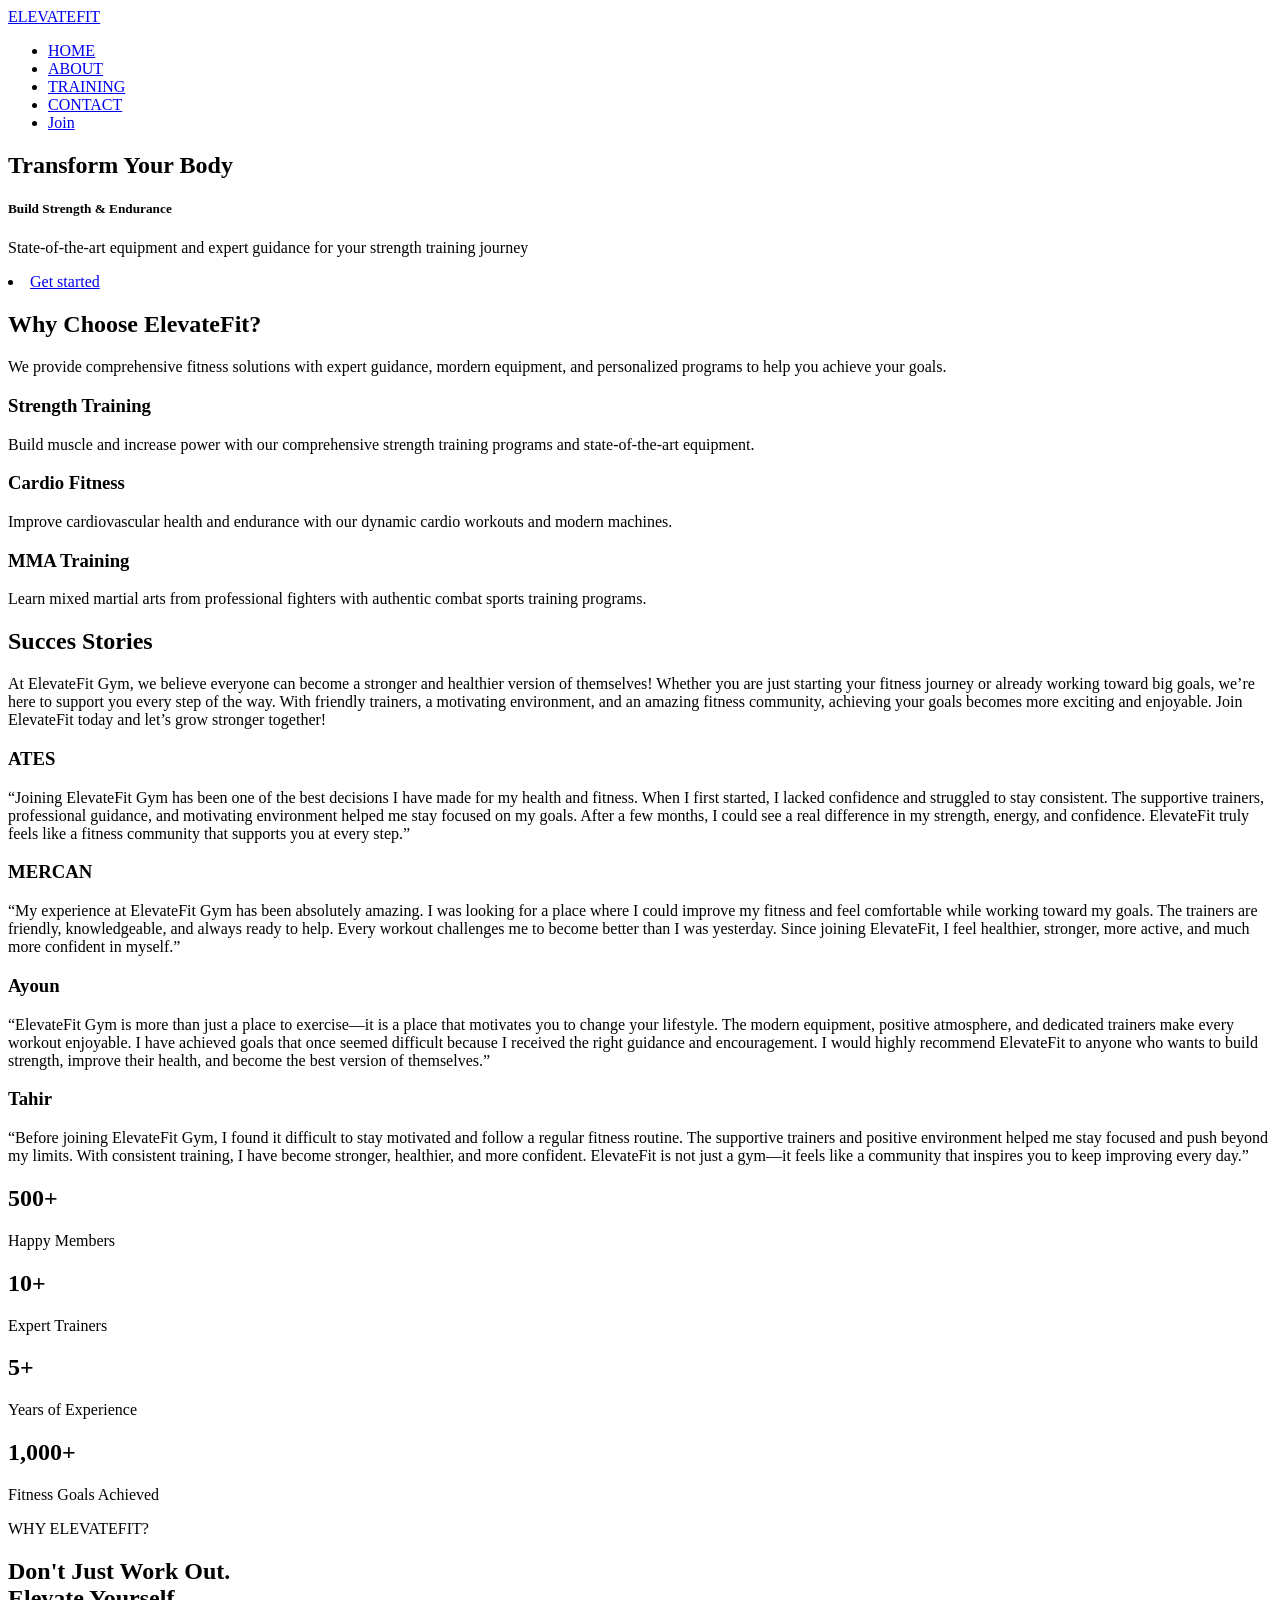
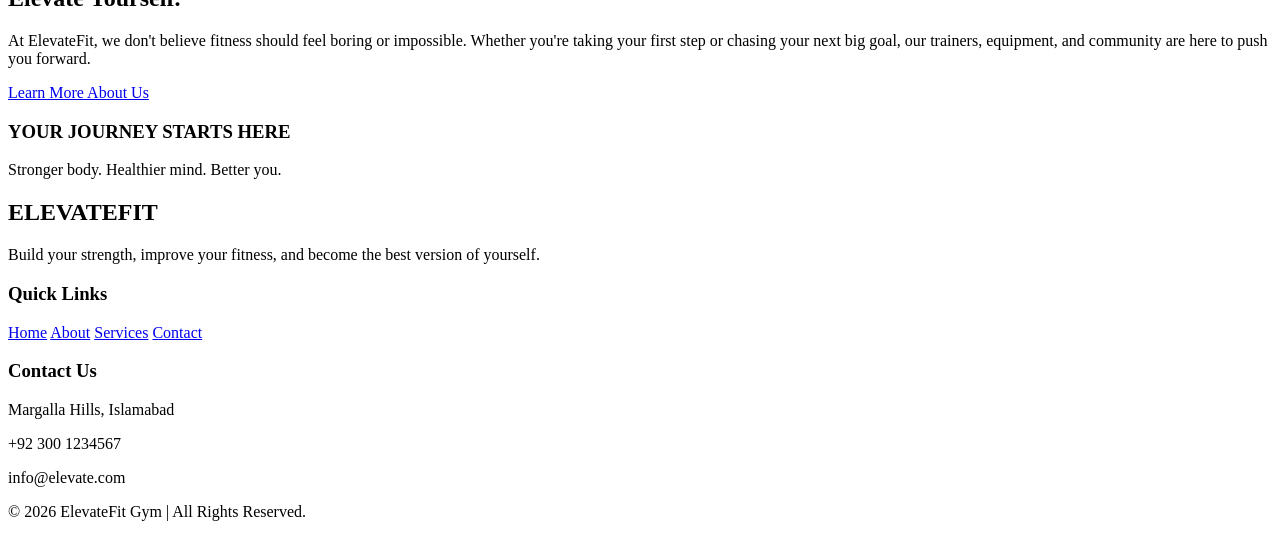
==== index.html @ ddaf230a "Update and rename Home.html to index.html" ====
<!DOCTYPE html>
<html lang="en">
<head>
    <meta charset="UTF-8">
    <meta name="viewport" content="width=device-width, initial-scale=1.0">
    <title>ELEVATEFIT website</title>
    <link rel="stylesheet" href="../css/index.css"> 
</head>
<body>
    <header class="header">
        <nav class="nav-bar">
            <div class="logo">
                <a href="#" ><span>ELEVATE</span>FIT</a>
            </div>
            <div class="nav-links">
                <ul>
                    <li><a href="Home.html">HOME</a></li>
                    <li><a href="About.html">ABOUT</a></li>
                    <li><a href="Traninig.html">TRAINING</a></li>
                    <li><a href="Contact.html">CONTACT</a></li>
                    <li><a href="#join" class="btn">Join</a></li>

                </div>
            </ul>
               </nav>
    </header> 
    <section class="hero">
        <div class="hero-content">
            <h2>Transform Your Body</h2>
            <h5>Build Strength & Endurance</h5>
            <p>State-of-the-art equipment and expert guidance for your strength training journey</p>
             <li><a href="#join" class="btn">Get started</a></li>

        </div>
    </section>
    <section class="highlights-heading">
        <h2>Why Choose ElevateFit?</h2>
        <p>We provide comprehensive fitness solutions with expert guidance, mordern equipment, and personalized programs to help you achieve your goals.</p>
    </section>

    
    <div class="cards-wrapper">
        <div class="highlight-card card-strength">
            <h3> Strength Training</h3>
            <p>Build muscle and increase power with our comprehensive strength training programs and state-of-the-art equipment.</p>
        </div>

        <div class="highlight-card card-cardio">
            <h3>Cardio Fitness</h3>
            <p> Improve cardiovascular health and endurance with our dynamic cardio workouts and modern machines.</p>
        </div>

        <div class="highlight-card card-mma">
            <h3> MMA Training</h3>
            <p>Learn mixed martial arts from professional fighters with authentic combat sports training programs.</p>
        </div>
    </div>

    <section class="success-story"> <!-- fixed typo: succes story -->
        <h2>Succes Stories</h2>
        <p> At ElevateFit Gym, we believe everyone can become a stronger and healthier version of themselves!  Whether you are just starting your fitness journey or already working toward big goals, we’re here to support you every step of the way. With friendly trainers, a motivating environment, and an amazing fitness community, achieving your goals becomes more exciting and enjoyable. Join ElevateFit today and let’s grow stronger together! </p>
        
        <div class="cards-wrapper">
            <div class="highlight-card card-2">
                <h3>ATES</h3>
                <p>“Joining ElevateFit Gym has been one of the best decisions I have made for my health and fitness. When I first started, I lacked confidence and struggled to stay consistent. The supportive trainers, professional guidance, and motivating environment helped me stay focused on my goals. After a few months, I could see a real difference in my strength, energy, and confidence. ElevateFit truly feels like a fitness community that supports you at every step.”</p>
            </div> 
            <div class="highlight-card card-2">
                <h3>MERCAN</h3>
                <p>“My experience at ElevateFit Gym has been absolutely amazing. I was looking for a place where I could improve my fitness and feel comfortable while working toward my goals. The trainers are friendly, knowledgeable, and always ready to help. Every workout challenges me to become better than I was yesterday. Since joining ElevateFit, I feel healthier, stronger, more active, and much more confident in myself.”</p>
            </div>   
            <div class="highlight-card card-2">
                <h3>Ayoun</h3>
                <p>“ElevateFit Gym is more than just a place to exercise—it is a place that motivates you to change your lifestyle. The modern equipment, positive atmosphere, and dedicated trainers make every workout enjoyable. I have achieved goals that once seemed difficult because I received the right guidance and encouragement. I would highly recommend ElevateFit to anyone who wants to build strength, improve their health, and become the best version of themselves.”</p>
            </div>      
            <div class="highlight-card card-2">
                <h3>Tahir</h3>
                <p>“Before joining ElevateFit Gym, I found it difficult to stay motivated and follow a regular fitness routine. The supportive trainers and positive environment helped me stay focused and push beyond my limits. With consistent training, I have become stronger, healthier, and more confident. ElevateFit is not just a gym—it feels like a community that inspires you to keep improving every day.”</p> <!-- fixed </P> -->
            </div>
        </div>
    </section>

    <section class="testimonial-strip">
        <div class="strip-item">
            <h2>500+</h2>
            <p>Happy Members</p>
        </div>
        <div class="strip-item">
            <h2>10+</h2>
            <p>Expert Trainers</p>
        </div>
        <div class="strip-item">
            <h2>5+</h2>
            <p>Years of Experience</p>
        </div>
        <div class="strip-item">
            <h2>1,000+</h2>
            <p>Fitness Goals Achieved</p>
        </div>
    </section>

    <section class="about-teaser">
        <div class="teaser-text">
            <p class="small-title">WHY ELEVATEFIT?</p>
            <h2>Don't Just Work Out.<br><span>Elevate Yourself.</span></h2>
            <p class="description">
                At ElevateFit, we don't believe fitness should feel boring or
                impossible. Whether you're taking your first step or chasing your
                next big goal, our trainers, equipment, and community are here to
                push you forward.
            </p>
            <a href="About.html" class="about-btn">Learn More About Us</a> <!-- fixed li inside a -->
        </div>

        <div class="teaser-box">
            <div class="circle"></div>
            <h3>YOUR JOURNEY STARTS HERE</h3>
            <p>Stronger body. Healthier mind. Better you.</p>
        </div>
    </section>
    <footer class="footer">

    <div class="footer-container">

        <div>
            <h2>ELEVATE<span>FIT</span></h2>
            <p>
                Build your strength, improve your fitness,
                and become the best version of yourself.
            </p>
        </div>

        <div>
            <h3>Quick Links</h3>
            <a href="index.html">Home</a>
            <a href="about.html">About</a>
            <a href="services.html">Services</a>
            <a href="contact.html">Contact</a>
        </div>

        <div>
            <h3>Contact Us</h3>
            <p> Margalla Hills, Islamabad</p>
            <p> +92 300 1234567</p>
            <p>info@elevate.com</p>
        </div>

    </div>

    <div class="footer-bottom">
        <p>© 2026 ElevateFit Gym | All Rights Reserved.</p>
    </div>

</footer>
</body>
</html>
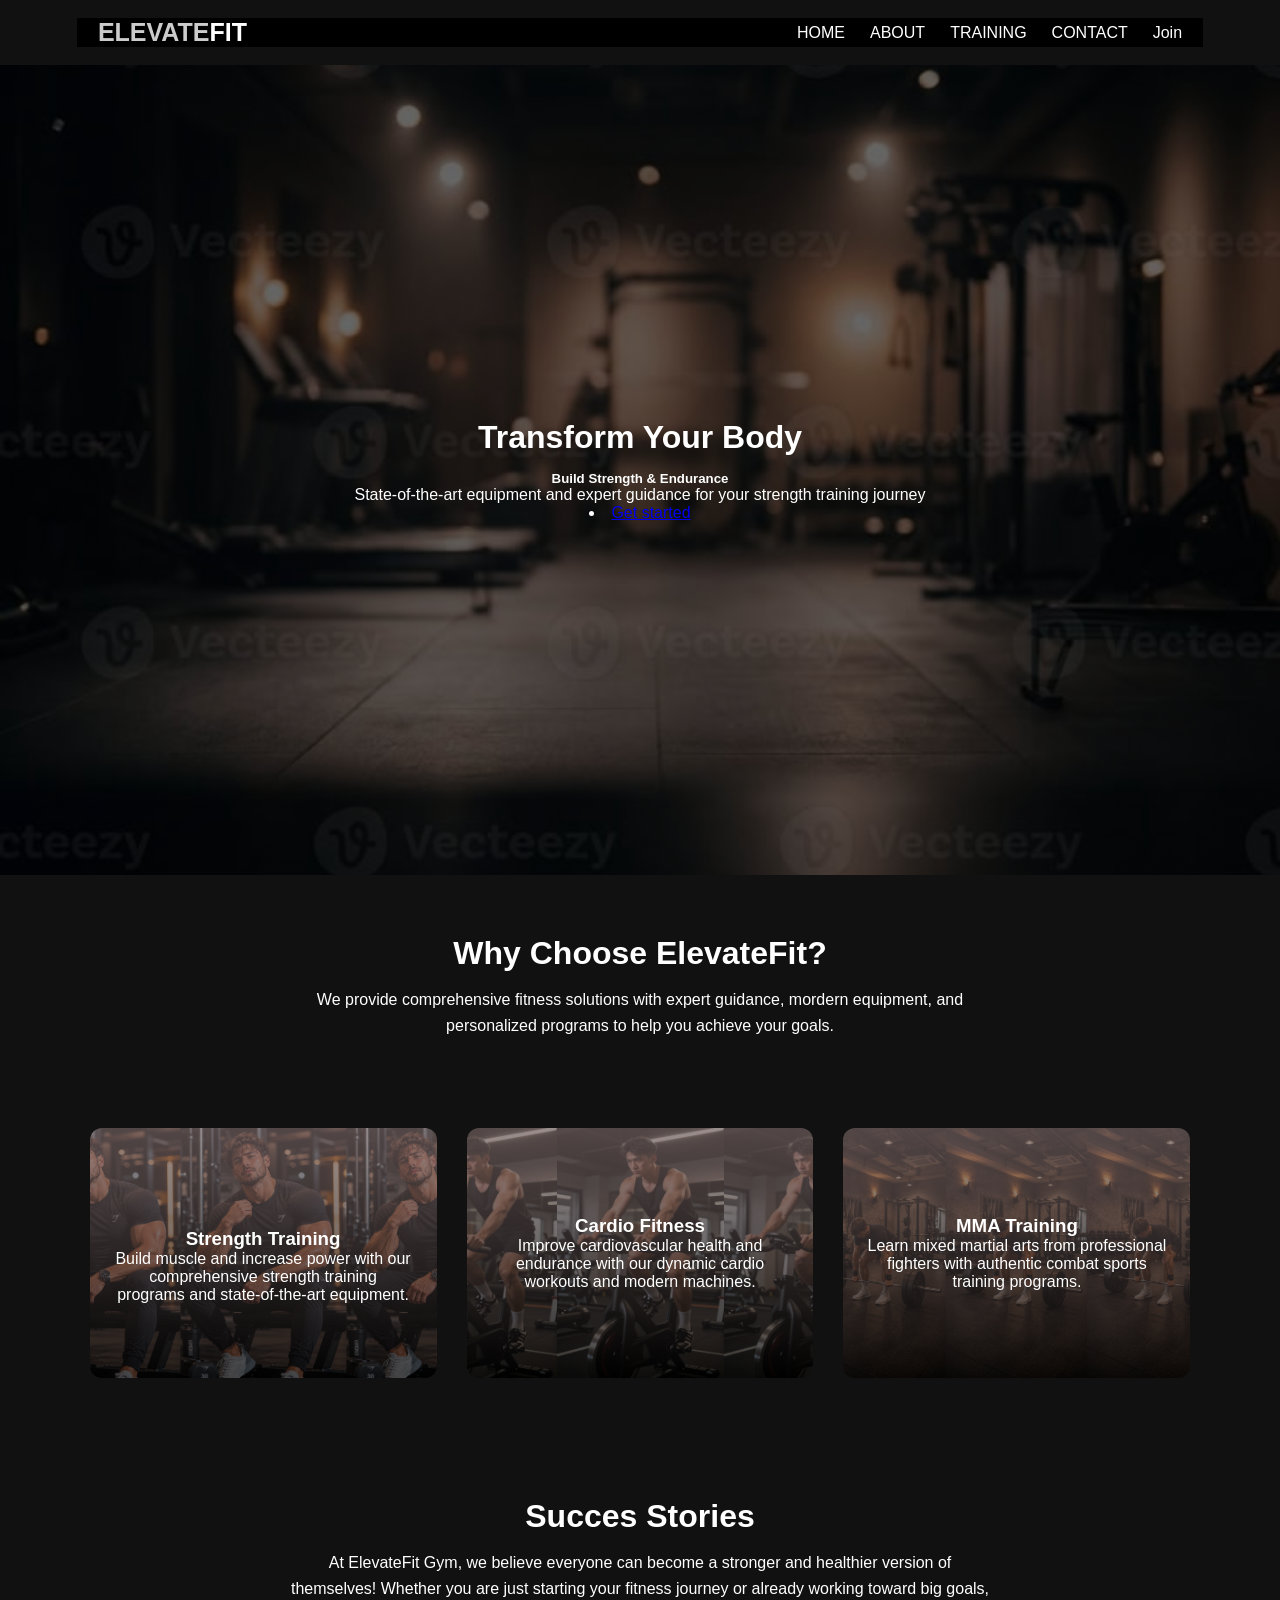
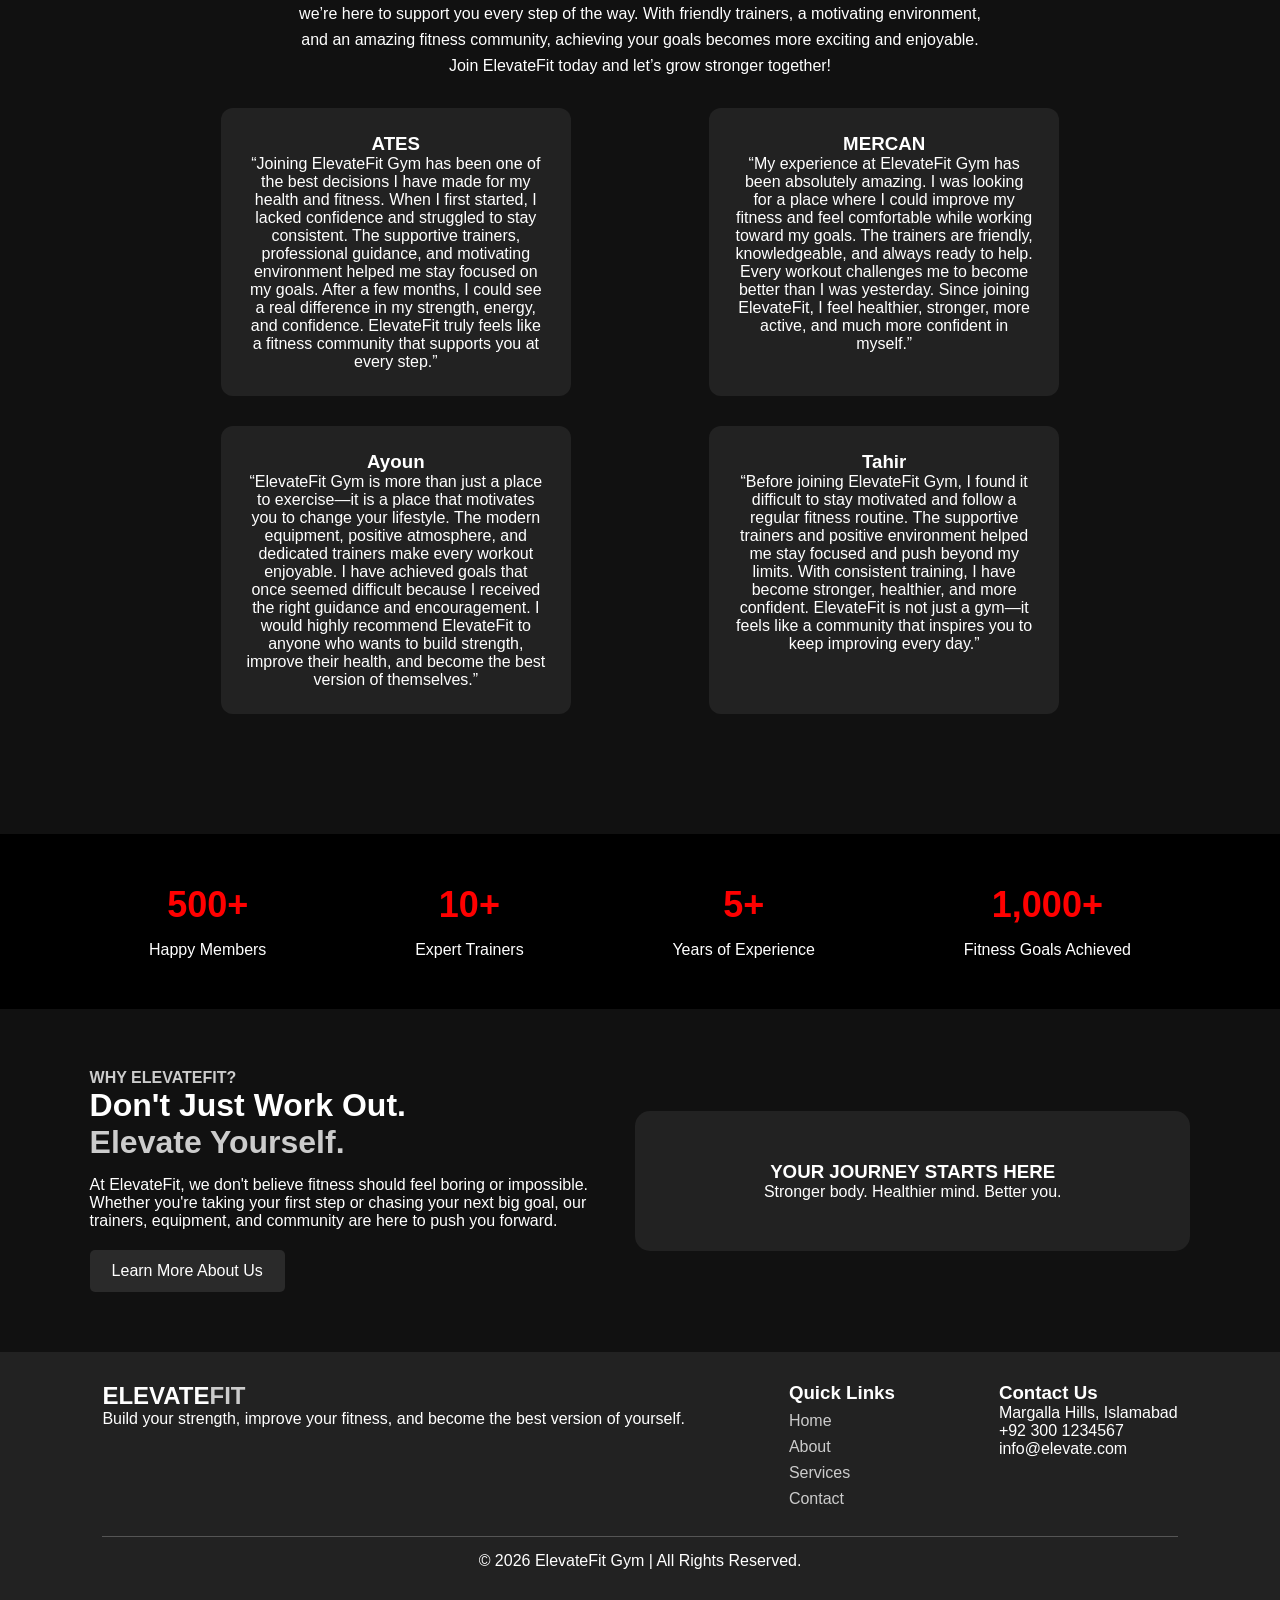
==== commit 7c8325c9: "Update index.html" ====
--- a/index.html
+++ b/index.html
@@ -4,7 +4,7 @@
     <meta charset="UTF-8">
     <meta name="viewport" content="width=device-width, initial-scale=1.0">
     <title>ELEVATEFIT website</title>
-    <link rel="stylesheet" href="../css/index.css"> 
+    <link rel="stylesheet" href="Home.css"> 
 </head>
 <body>
     <header class="header">
--- a/Home.css
+++ b/Home.css
@@ -0,0 +1,228 @@
+* { margin: 0; padding: 0; box-sizing: border-box; }
+
+body {
+    font-family: Arial, sans-serif;
+    background: #111;
+    color: white;
+}
+
+/* HEADER */
+
+.header {
+     display: flex;
+     padding: 18px 6%;
+     position: sticky; top: 0; z-index: 10; }
+.hero{
+    min-height: 90vh;
+    background: linear-gradient(rgba(0, 0, 0, 0.6), rgba(0, 0, 0, 0.6)), url('../assets/bavkg.jpg') no-repeat center center/cover;  
+    display: flex;
+    flex-direction: column;
+    justify-content: center;
+    align-items: center;
+    text-align: center;
+    color: white;
+}
+
+.nav-bar { 
+    width: 100vw ;
+    background-color: #000;
+    display: flex;
+    justify-content: center;
+    align-items: center;
+
+}
+.logo a { 
+    margin-right: 550px;
+    color: white;
+     text-decoration: none;
+     font-size: 25px; 
+     font-weight: bold; }
+.logo span { 
+    color: #ccc; }
+.nav-links ul  {
+    background-color: #000; 
+    display: flex; 
+    gap: 25px;
+    list-style: none; 
+    align-items: center; }
+.nav-links a { color: white;
+     text-decoration: none; 
+     transition: 0.3s; }
+.nav-links a:hover { color:#ccc; }
+.btn-join { background: #ccc; 
+    padding: 10px 18px; 
+    border-radius: 5px; 
+    color: white; }
+
+
+/* SECTION PADDING */
+section { padding: 60px 7%;
+          text-align: center; }
+section h2 { font-size: 32px;  
+             margin-bottom: 15px; }
+section > p { max-width: 700px; 
+              margin: 0 auto 30px;
+              line-height: 1.6; }
+
+/* FLEXBOX FOR CARDS */
+.cards-wrapper {
+    display: flex;
+    justify-content: center;
+    gap: 30px;
+    flex-wrap: wrap; /* responsive */
+    padding: 0 7% 60px;
+}
+/* BASE CARD */
+.highlight-card {
+    background-color: #222; /* Use background-color instead of shorthand background */
+    padding: 25px;
+    border-radius: 12px;
+    text-align: center;
+    flex: 1 1 300px;
+    max-width: 350px;
+    transition: 0.3s;
+    background-size: cover;
+    background-position: center;
+}
+
+.card-strength {
+    background-image: linear-gradient(rgba(116, 99, 99, 0.7), rgba(0,0,0,0.7)), url('../assets/strength.jpg');
+    background-position: top center;
+    background-size: contain;
+    padding: 100px 24px 24px 24px;
+    border: 1px;
+    min-height: 250px;
+}
+.card-cardio{
+       
+    background-image: linear-gradient(rgba(116, 99, 99, 0.7), rgba(0,0,0,0.7)), url(../assets/cardio.jpg);
+    background-size: contain;
+    background-position: center;
+    min-height: 220px;
+    display: flex;
+    flex-direction: column;
+    justify-content: center;
+    align-items: center;
+    padding: 30px 20px;
+    border-radius: 12px;
+}
+.card-mma{
+    background-image: linear-gradient(rgba(116, 99, 99, 0.7), rgba(0,0,0,0.7)), url(../assets/hiit.jpg);
+    background-size: contain;
+    background-position: center;
+    min-height: 220px;
+    display: flex;
+    flex-direction: column;
+    justify-content: center;
+    align-items: center;
+    padding: 30px 20px;
+    border-radius: 12px
+}
+.highlight-card:hover { 
+    transform: translateY(-8px); 
+    background: #ccc x;
+    transition: 0.3s ease;
+ }
+
+/* TESTIMONIAL CARDS WITH IMAGE */
+.card-2 {
+
+    min-height: 280px;
+    object-fit: cover;
+    margin: 0 auto;
+}
+
+/* STATS STRIP - FLEX */
+.testimonial-strip {
+    display: flex;
+    justify-content: space-around;
+    gap: 30px;
+    background: #000;
+    padding: 50px 7%;
+    text-align: center;
+    flex-wrap: wrap;
+}
+.testimonial-strip h2 { color: #f00; font-size: 36px; }
+
+/* ABOUT TEASER - FLEX */
+.about-teaser { 
+    display: flex; 
+    justify-content: space-between; 
+    align-items: center; 
+    gap: 40px; 
+    text-align: left; 
+    padding: 60px 7%;
+}
+.about-teaser > div { flex: 1; }
+.about-teaser span, .small-title { color:#ccc; 
+                                   font-weight: bold; }
+.about-btn { background:#2a2a2a; 
+             padding: 12px 22px; 
+             border-radius: 5px;
+             color: white;
+              text-decoration: none; 
+              display: inline-block;
+               margin-top: 20px; }
+.teaser-box { background: #222;
+     padding: 50px 25px; 
+     border-radius: 15px;
+      text-align: center; }
+
+/* MOBILE */
+@media (max-width: 768px) {
+    .nav-bar, .about-teaser { flex-direction: column; }
+    .nav-links ul { flex-wrap: wrap; justify-content: center; }
+    
+} .btn-join{
+    display: inline-block;
+    background-color: #2a2a2a;
+    color: white;
+    padding: 14px 32px;
+    font-size: 18px;
+    font-weight: bold;
+    text-decoration: none;
+    border-radius: 8px;
+    margin-top: 30px;
+    transition: 0.3s ease;
+}
+.btn-get-started{
+    color: #ccc;
+}
+.btn:hover{
+    background-color: #635b5b;
+    transform: scale(1.05);
+}
+.footer {
+    background: #222;
+    color: white;
+    padding: 30px 8%;
+}
+
+.footer-container {
+    display: flex;
+    justify-content: space-between;
+    flex-wrap: wrap;
+    gap: 25px;
+}
+
+.footer h2 span {
+    color: #ccc;
+}
+
+.footer a {
+    display: block;
+    color: #ccc;
+    text-decoration: none;
+    margin: 8px 0;
+}
+
+.footer a:hover {
+    color:#ccc;
+}
+
+.footer-bottom {
+    text-align: center;
+    border-top: 1px solid #555;
+    margin-top: 20px;
+    padding-top: 15px;
+}
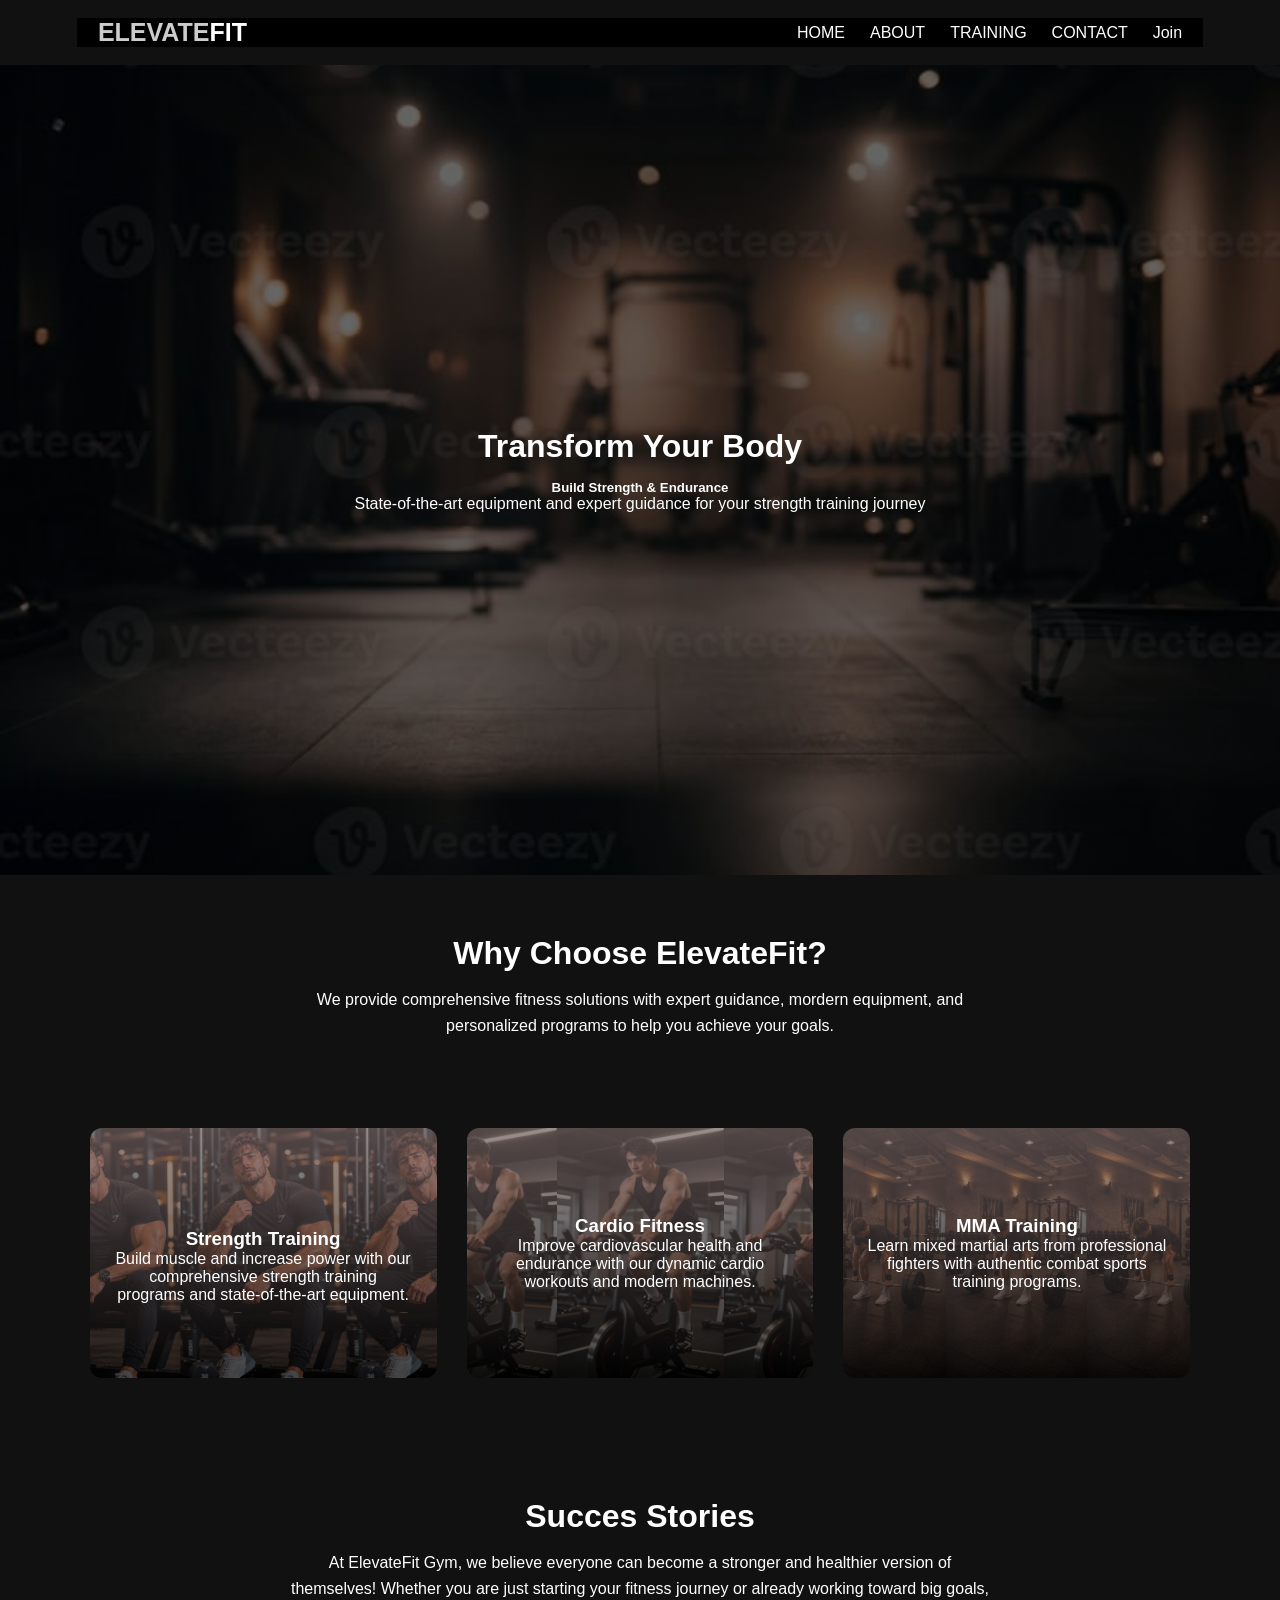
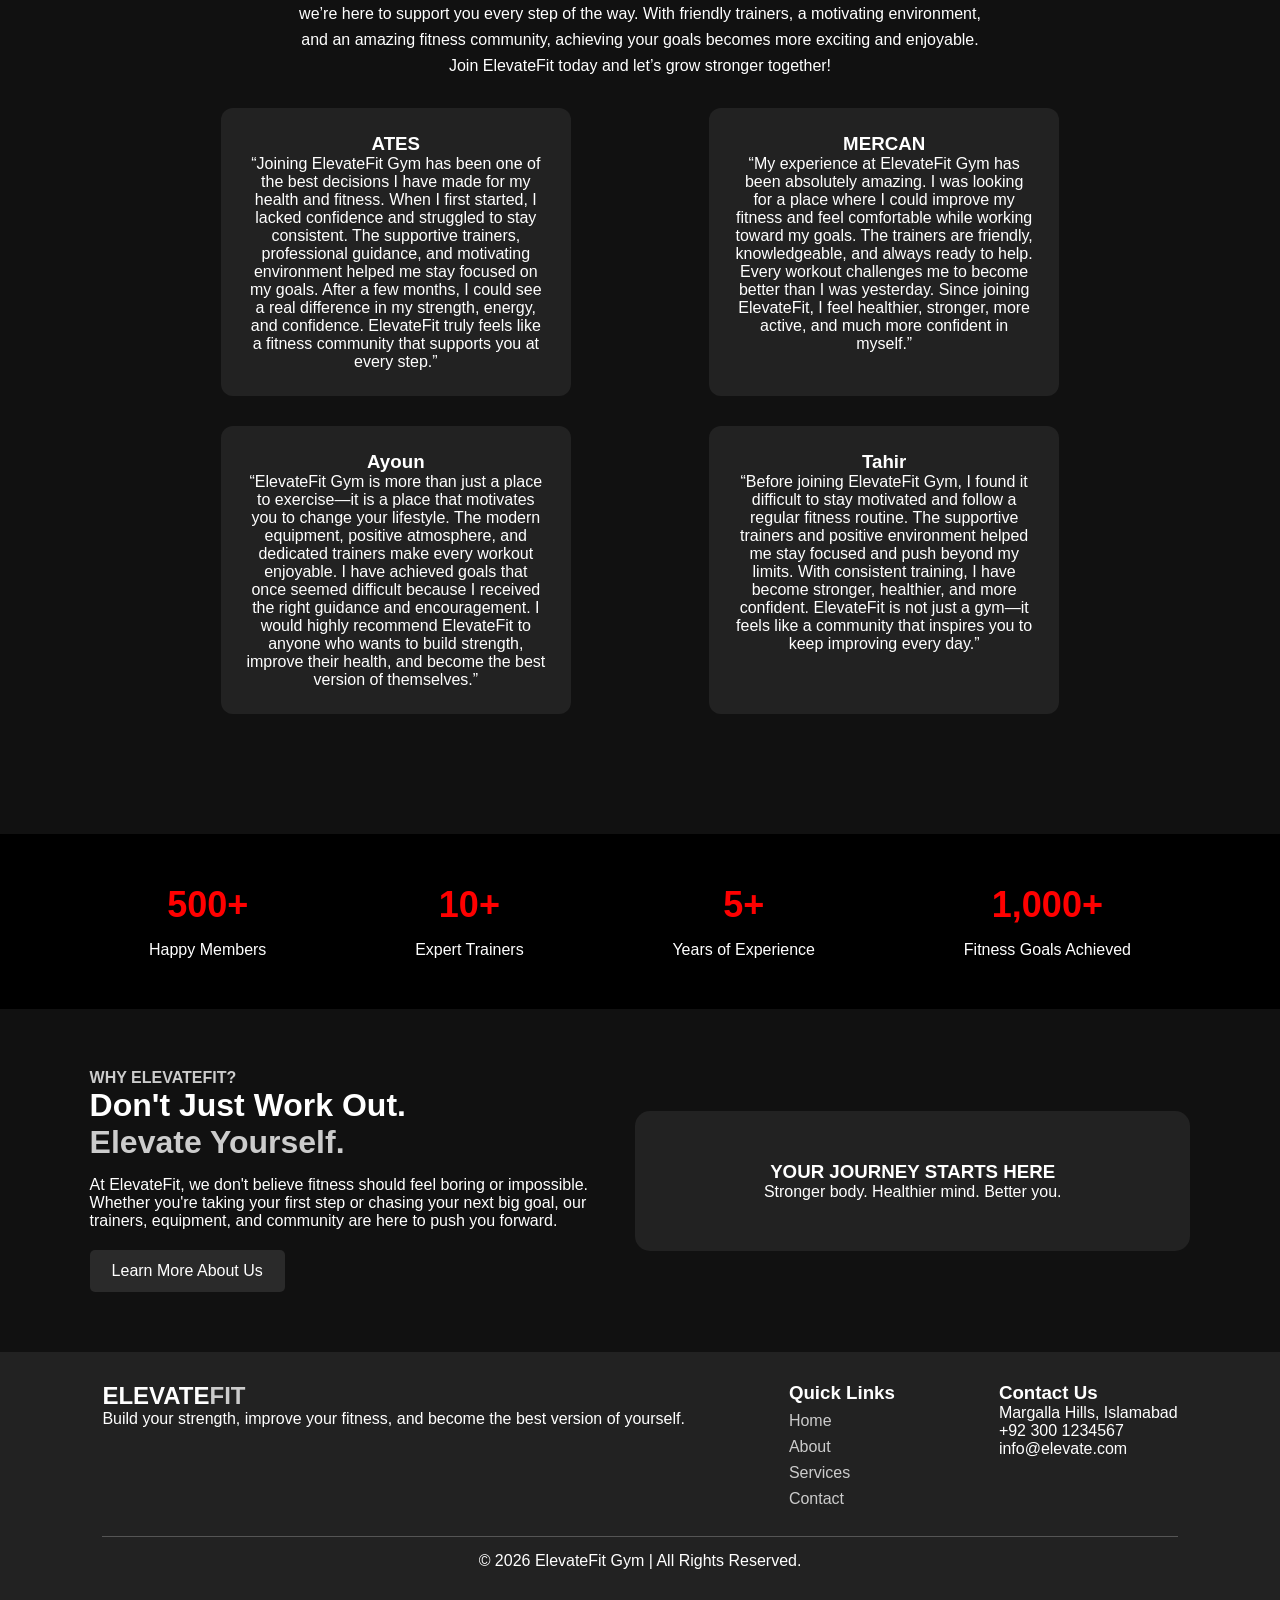
==== commit c090f39d: "Update index.html" ====
--- a/index.html
+++ b/index.html
@@ -14,7 +14,7 @@
             </div>
             <div class="nav-links">
                 <ul>
-                    <li><a href="Home.html">HOME</a></li>
+                    <li><a href="index.html">HOME</a></li>
                     <li><a href="About.html">ABOUT</a></li>
                     <li><a href="Traninig.html">TRAINING</a></li>
                     <li><a href="Contact.html">CONTACT</a></li>
@@ -29,7 +29,6 @@
             <h2>Transform Your Body</h2>
             <h5>Build Strength & Endurance</h5>
             <p>State-of-the-art equipment and expert guidance for your strength training journey</p>
-             <li><a href="#join" class="btn">Get started</a></li>
 
         </div>
     </section>
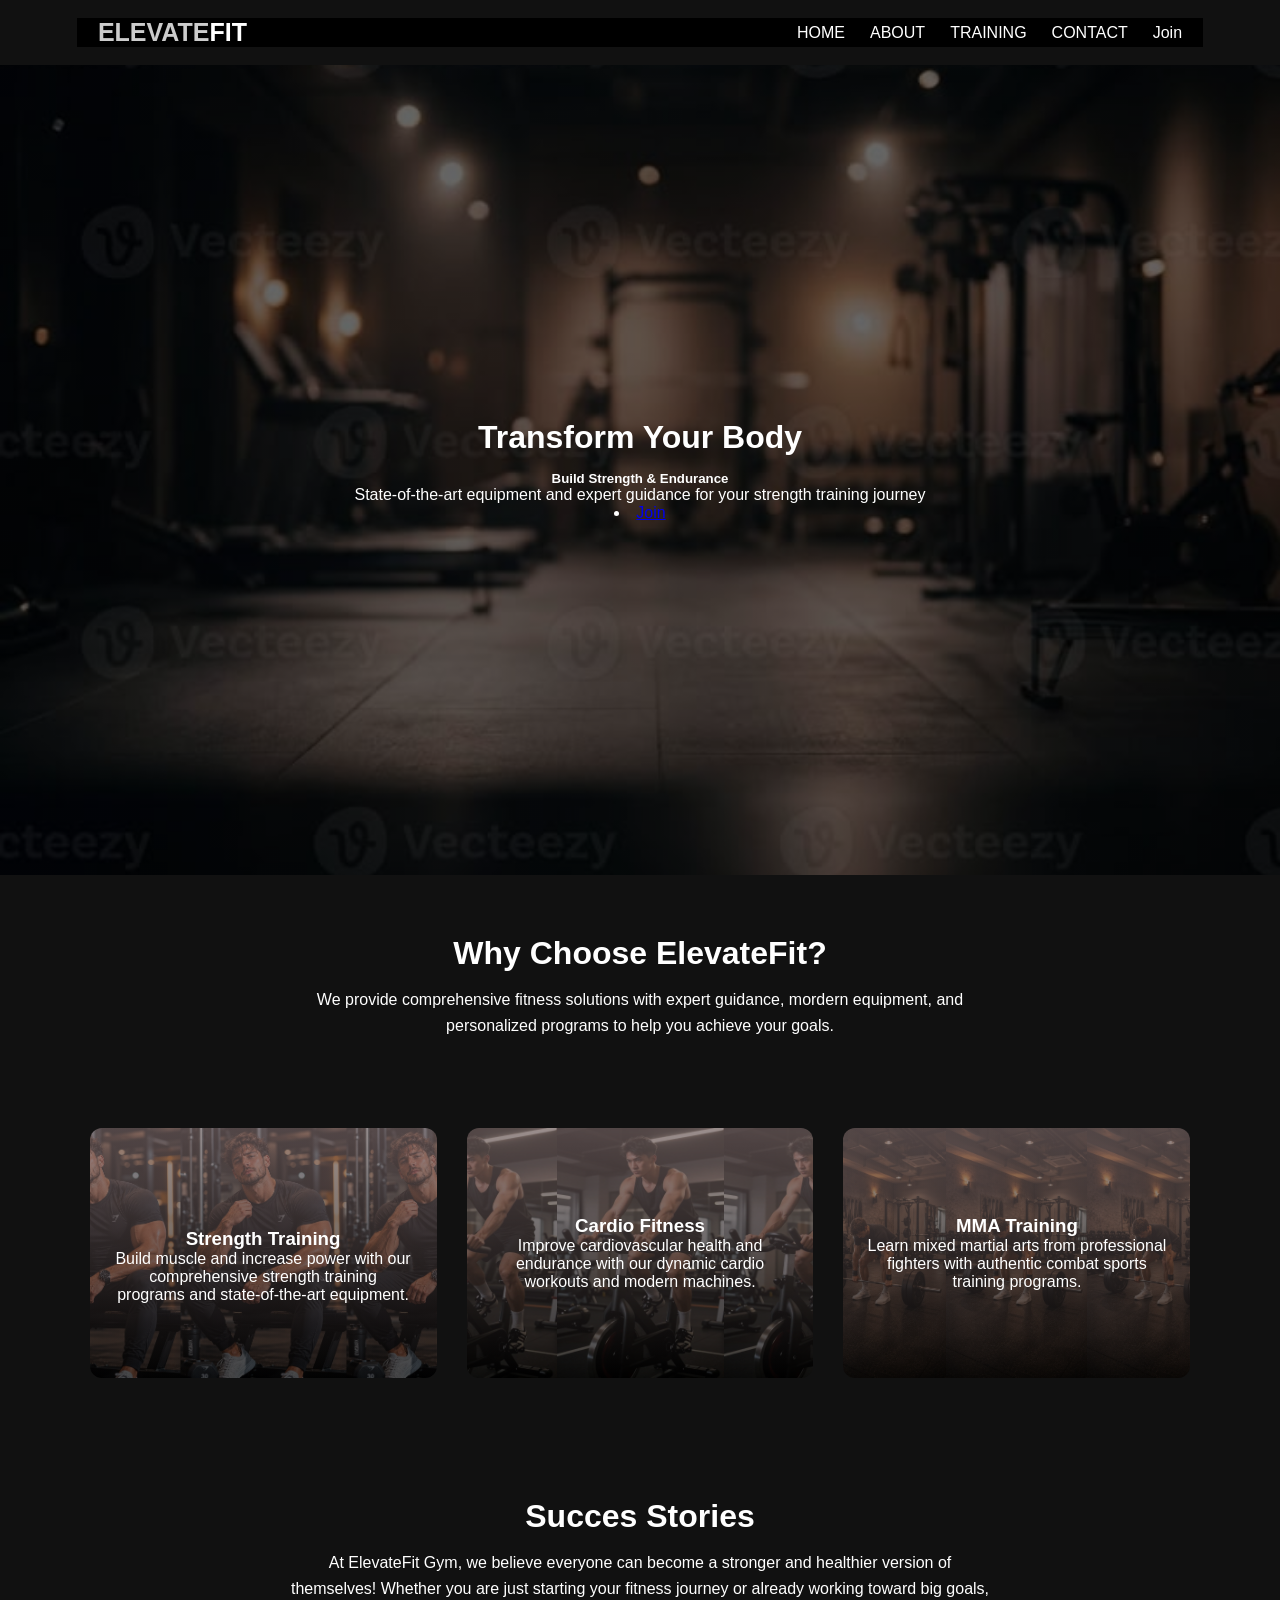
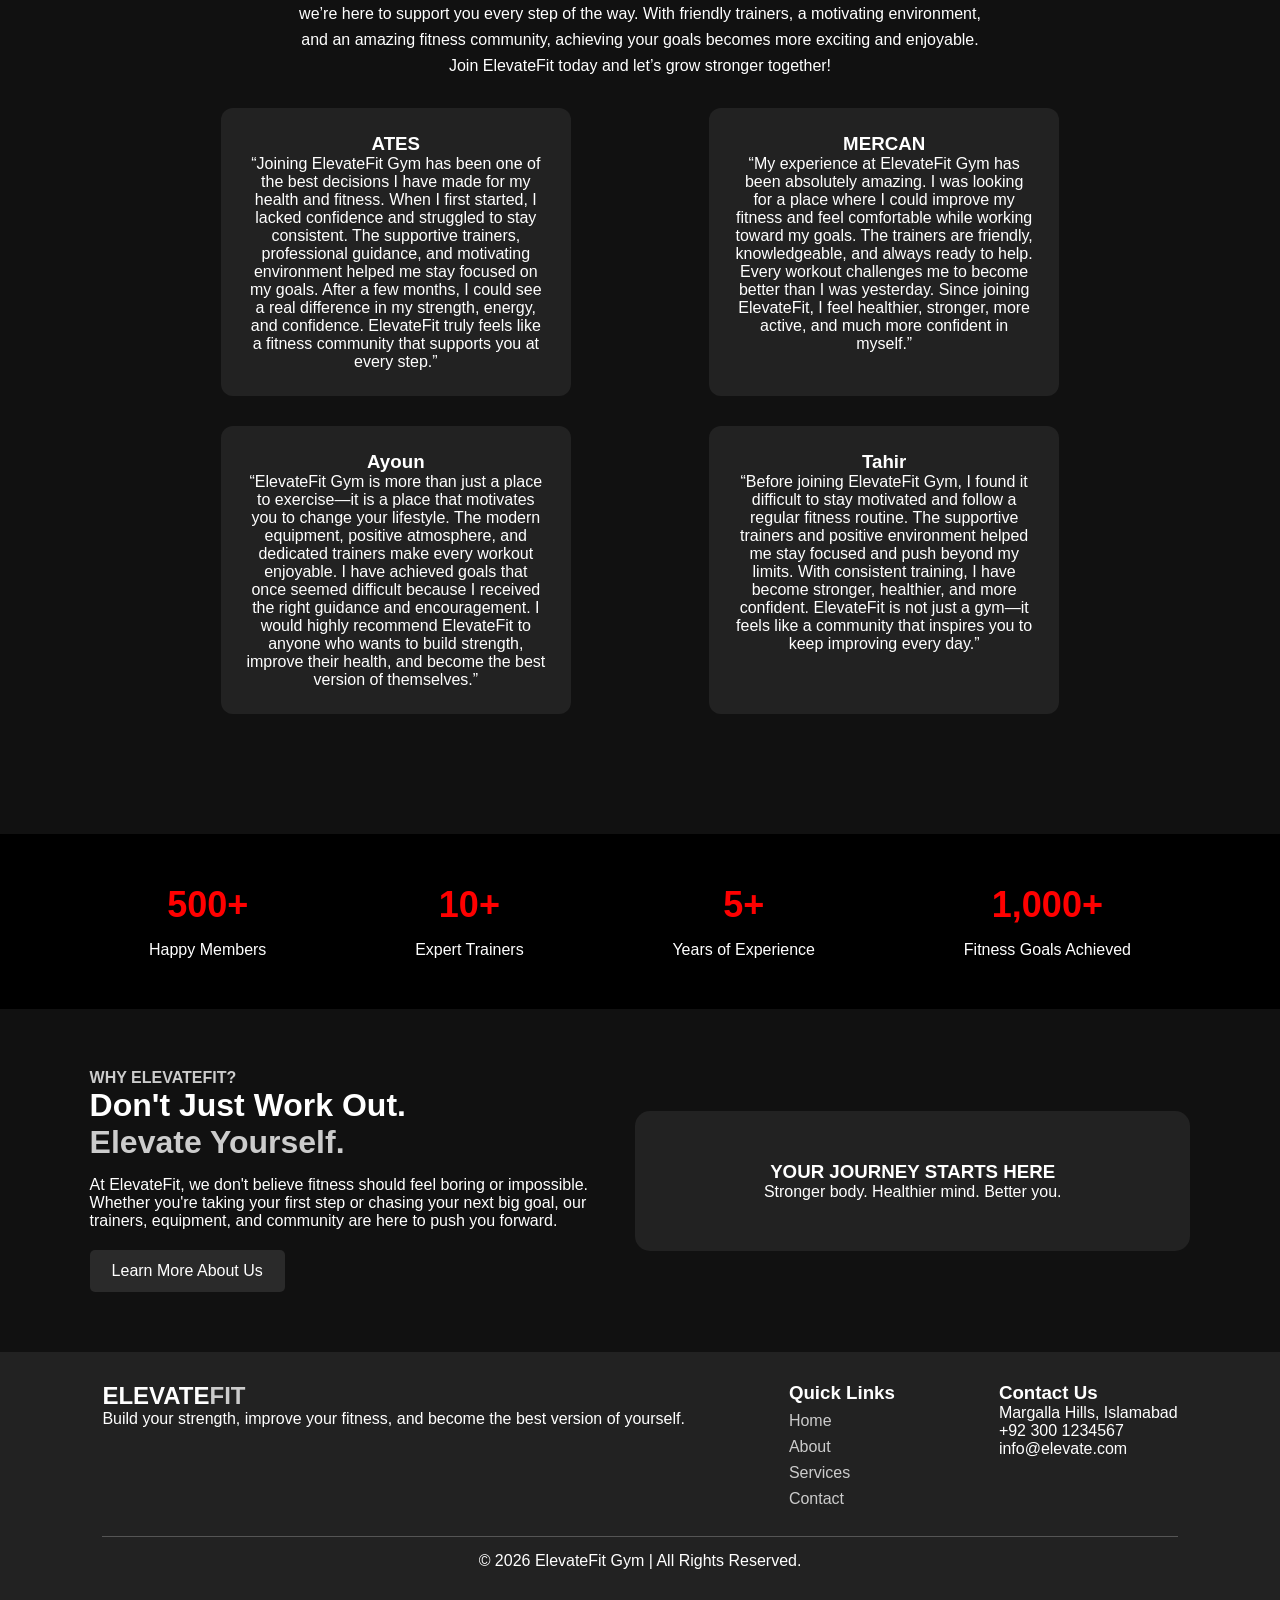
==== commit afe649a8: "Update index.html" ====
--- a/index.html
+++ b/index.html
@@ -29,7 +29,7 @@
             <h2>Transform Your Body</h2>
             <h5>Build Strength & Endurance</h5>
             <p>State-of-the-art equipment and expert guidance for your strength training journey</p>
-
+            <li><a href="#join" class="join-btn">Join</a></li>
         </div>
     </section>
     <section class="highlights-heading">
